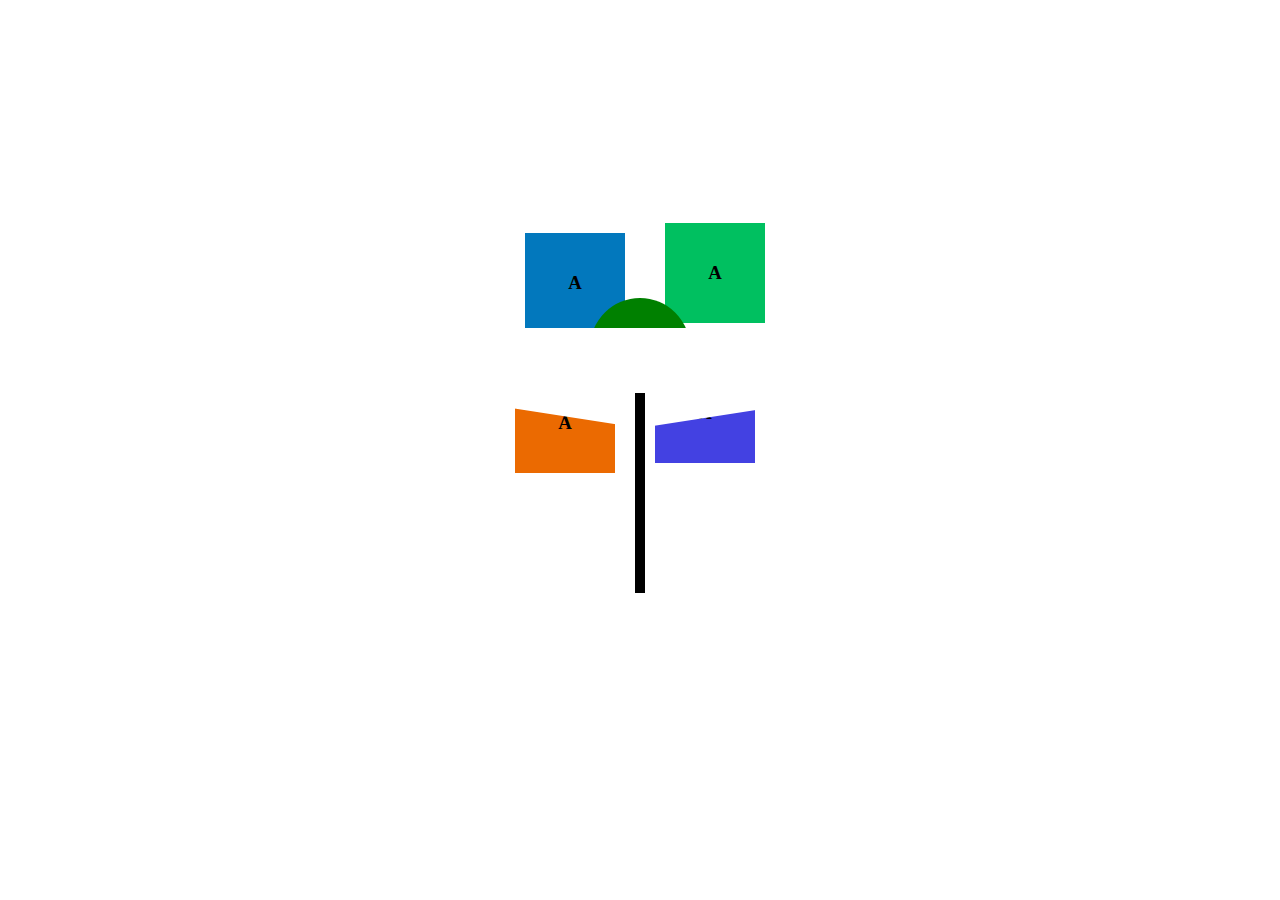
==== index.html @ 2de8e5f0 "大整理" ====
<!DOCTYPE html>
<html lang="en">

<head>
    <meta charset="UTF-8">
    <meta name="viewport" content="width=device-width, initial-scale=1.0">
    <title>首頁</title>
    <!-- bootstrap 框架 CSS -->
    <link rel="stylesheet" href="https://stackpath.bootstrapcdn.com/bootstrap/4.5.0/css/bootstrap.min.css"
        integrity="sha384-9aIt2nRpC12Uk9gS9baDl411NQApFmC26EwAOH8WgZl5MYYxFfc+NcPb1dKGj7Sk" crossorigin="anonymous" />
    <link rel="stylesheet" href="https://use.fontawesome.com/releases/v5.13.1/css/all.css"
        integrity="sha384-xxzQGERXS00kBmZW/6qxqJPyxW3UR0BPsL4c8ILaIWXva5kFi7TxkIIaMiKtqV1Q" crossorigin="anonymous" />
    <!-- 網頁的CSS -->
    <link rel="stylesheet" href="CSS/index.css">
</head>

<body>
    <main class="container">
        <article class="block hide">
            <iframe src="industry.html" frameborder="0">
            </iframe>
        </article>
        <article>
            <section class="row big-block">
                <div class="banner-top col-12">
                    <div class="tr3"></div>
                </div>
                <div class="banner">
                    <div class="div1">
                        <h3>A</h3>
                    </div>
                    <div class="div2">
                        <h3>A</h3>
                    </div>
                    <div class="div3">
                        <h3>A</h3>
                    </div>
                    <div class="div4">
                        <h3>A</h3>
                    </div>
                    <div class="div5">
                        <h3>A</h3>
                    </div>
                </div>
                <div class="banner-bottom col-12">
                    <div class="tr3"></div>
                </div>
                <span class="line">
            </section>
        </article>

    </main>

    <!-- Jquery 函式庫 -->
    <script src="https://code.jquery.com/jquery-3.5.1.js"
        integrity="sha256-QWo7LDvxbWT2tbbQ97B53yJnYU3WhH/C8ycbRAkjPDc=" crossorigin="anonymous"></script>
    <!-- bootstrap 框架 JS-->
    <script src="https://code.jquery.com/jquery-3.5.1.slim.min.js"
        integrity="sha384-DfXdz2htPH0lsSSs5nCTpuj/zy4C+OGpamoFVy38MVBnE+IbbVYUew+OrCXaRkfj"
        crossorigin="anonymous"></script>
    <script src="https://cdnjs.cloudflare.com/ajax/libs/jquery/3.5.1/jquery.js"></script>
    <script src="https://cdn.jsdelivr.net/npm/popper.js@1.16.0/dist/umd/popper.min.js"
        integrity="sha384-Q6E9RHvbIyZFJoft+2mJbHaEWldlvI9IOYy5n3zV9zzTtmI3UksdQRVvoxMfooAo"
        crossorigin="anonymous"></script>
    <script src="https://stackpath.bootstrapcdn.com/bootstrap/4.5.0/js/bootstrap.min.js"
        integrity="sha384-OgVRvuATP1z7JjHLkuOU7Xw704+h835Lr+6QL9UvYjZE3Ipu6Tp75j7Bh/kR0JKI"
        crossorigin="anonymous"></script>
    <script src="js/index.js"></script>
</body>

</html>
---- CSS/index.css ----
.big-block {
  display: flex;
  justify-content: center;
}
.banner-top,
.banner-bottom {
  background-color: black;
  height: 200px;
  display: flex;
  align-items: center;
  justify-content: center;
}
.banner-bottom {
  margin-top: 320px;
  transform: rotate(180deg);
}
.tr3 {
  width: 0;
  height: 0;
  border-style: solid;
  border-width: 0 50vw 100px 50vw;
  border-color: transparent transparent white transparent;
  position: absolute;
  bottom: 0px;
  overflow: hidden;
}
.banner {
  width: 200px;
  height: 200px;
  flex-wrap: wrap;
  position: absolute;
  display: flex;
  align-items: center;
  justify-content: center;
  margin-top: 240px;
}
.banner div {
  width: 100px;
  height: 100px;
  display: flex;
  justify-content: center;
  align-items: center;
}
.div1 {
  background-color: rgb(2, 120, 189);
  transform: translateX(-15px) translateY(-15px);
}
.div2 {
  background-color: rgb(0, 192, 96);
  transform: translateX(25px) translateY(-25px);
}
.div3 {
  background-color: rgb(235, 106, 1);
  transform: translateX(-25px) translateY(25px);
}
.div4 {
  background-color: rgb(67, 65, 226);
  transform: translateX(15px) translateY(15px);
}
.div5 {
  border-radius: 50%;
  background-color: green;
  position: absolute;
}
.line {
  width: 200px;
  height: 10px;
  background-color: black;
  position: absolute;
  transform: rotate(90deg);
  margin-top: 480px;
}
@keyframes rrrrr {
  0% {
    transform: rotate(0deg);
  }
  100% {
    transform: rotate(360deg);
  }
}
.block {
  position: fixed;
  left: 0;
  top: 0;
  width: 100vw;
  height: 100vh;
  z-index: 1;
}
.block iframe {
  width: calc(100% - 100px);
  min-width: 475px;
  height: calc(100% - 100px);
  position: absolute;
  top: 50px;
  left: 50px;
  box-shadow: rgb(0 0 0 / 50%) 0px -5px 5px inset,
    rgb(0 0 0 / 50%) 0px 5px 5px inset;
}
.hide {
  display: none;
}
iframe {
  width: 1000px;
  height: auto;
}
/* animation-name: rrrrr;
animation-duration: 2s;
animation-iteration-count: infinite; */
/* animation-name: rrrrr;
animation-duration: 2s;
animation-iteration-count: infinite; */
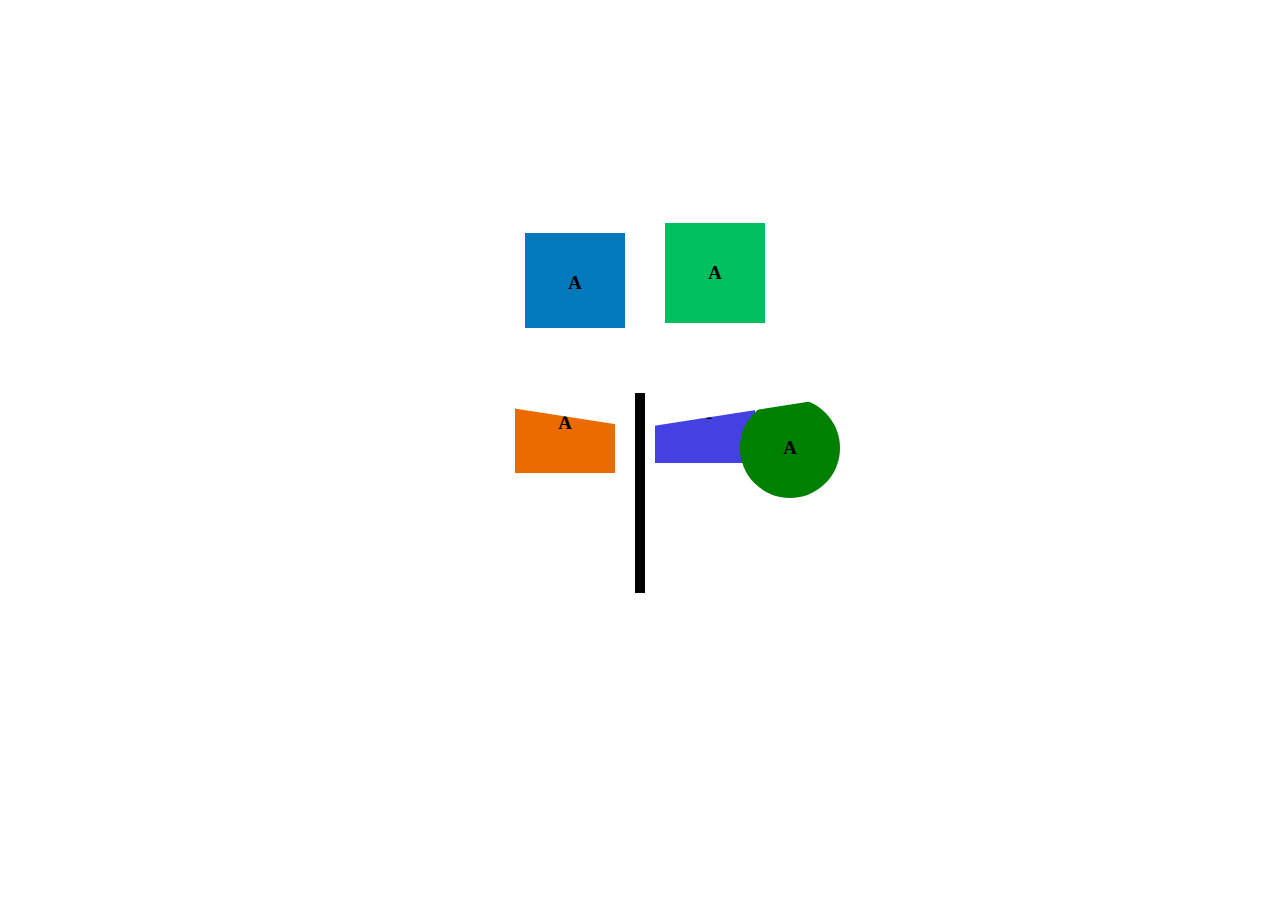
==== commit 01f88943: "首頁連結新增" ====
--- a/index.html
+++ b/index.html
@@ -16,31 +16,37 @@
 
 <body>
     <main class="container">
-        <article class="block hide">
-            <iframe src="industry.html" frameborder="0">
-            </iframe>
-        </article>
         <article>
             <section class="row big-block">
                 <div class="banner-top col-12">
                     <div class="tr3"></div>
                 </div>
                 <div class="banner">
-                    <div class="div1">
-                        <h3>A</h3>
-                    </div>
-                    <div class="div2">
-                        <h3>A</h3>
-                    </div>
-                    <div class="div3">
-                        <h3>A</h3>
-                    </div>
-                    <div class="div4">
-                        <h3>A</h3>
-                    </div>
-                    <div class="div5">
-                        <h3>A</h3>
-                    </div>
+                    <a href="/Industry.html">
+                        <div class="div1">
+                            <h3>A</h3>
+                        </div>
+                    </a>
+                    <a href="/Industry.html">
+                        <div class="div2">
+                            <h3>A</h3>
+                        </div>
+                    </a>
+                    <a href="/Industry.html">
+                        <div class="div3">
+                            <h3>A</h3>
+                        </div>
+                    </a>
+                    <a href="/Industry.html">
+                        <div class="div4">
+                            <h3>A</h3>
+                        </div>
+                    </a>
+                    <a href="/Industry.html">
+                        <div class="div5">
+                            <h3>A</h3>
+                        </div>
+                    </a>
                 </div>
                 <div class="banner-bottom col-12">
                     <div class="tr3"></div>
@@ -65,7 +71,7 @@
     <script src="https://stackpath.bootstrapcdn.com/bootstrap/4.5.0/js/bootstrap.min.js"
         integrity="sha384-OgVRvuATP1z7JjHLkuOU7Xw704+h835Lr+6QL9UvYjZE3Ipu6Tp75j7Bh/kR0JKI"
         crossorigin="anonymous"></script>
-    <script src="js/index.js"></script>
+    <script src="JS/index.js"></script>
 </body>
 
 </html>--- a/CSS/index.css
+++ b/CSS/index.css
@@ -41,6 +41,11 @@
   justify-content: center;
   align-items: center;
 }
+.banner a {
+  color: black;
+  text-decoration: none;
+  cursor: pointer;
+}
 .div1 {
   background-color: rgb(2, 120, 189);
   transform: translateX(-15px) translateY(-15px);
@@ -70,42 +75,3 @@
   transform: rotate(90deg);
   margin-top: 480px;
 }
-@keyframes rrrrr {
-  0% {
-    transform: rotate(0deg);
-  }
-  100% {
-    transform: rotate(360deg);
-  }
-}
-.block {
-  position: fixed;
-  left: 0;
-  top: 0;
-  width: 100vw;
-  height: 100vh;
-  z-index: 1;
-}
-.block iframe {
-  width: calc(100% - 100px);
-  min-width: 475px;
-  height: calc(100% - 100px);
-  position: absolute;
-  top: 50px;
-  left: 50px;
-  box-shadow: rgb(0 0 0 / 50%) 0px -5px 5px inset,
-    rgb(0 0 0 / 50%) 0px 5px 5px inset;
-}
-.hide {
-  display: none;
-}
-iframe {
-  width: 1000px;
-  height: auto;
-}
-/* animation-name: rrrrr;
-animation-duration: 2s;
-animation-iteration-count: infinite; */
-/* animation-name: rrrrr;
-animation-duration: 2s;
-animation-iteration-count: infinite; */
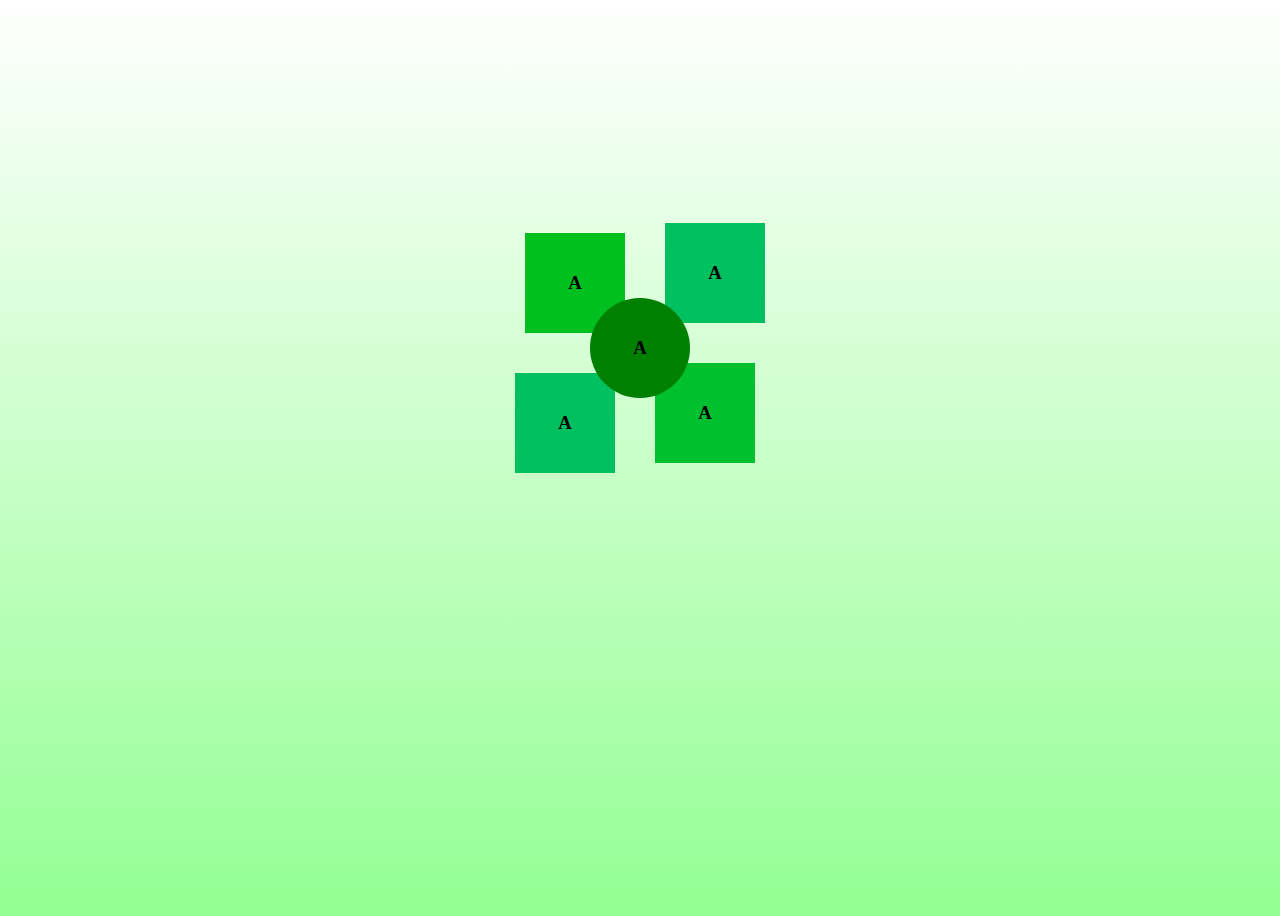
==== commit 96ee4e94: "更新" ====
--- a/index.html
+++ b/index.html
@@ -18,9 +18,6 @@
     <main class="container">
         <article>
             <section class="row big-block">
-                <div class="banner-top col-12">
-                    <div class="tr3"></div>
-                </div>
                 <div class="banner">
                     <a href="/Industry.html">
                         <div class="div1">
@@ -42,16 +39,12 @@
                             <h3>A</h3>
                         </div>
                     </a>
-                    <a href="/Industry.html">
-                        <div class="div5">
-                            <h3>A</h3>
-                        </div>
-                    </a>
+
+                    <div class="div5">
+                        <h3>A</h3>
+                    </div>
+
                 </div>
-                <div class="banner-bottom col-12">
-                    <div class="tr3"></div>
-                </div>
-                <span class="line">
             </section>
         </article>
 
--- a/CSS/index.css
+++ b/CSS/index.css
@@ -1,28 +1,11 @@
+body {
+  background: linear-gradient(to top, #93ff93, white);
+  z-index: 1000;
+  height: 100vh;
+}
 .big-block {
   display: flex;
   justify-content: center;
-}
-.banner-top,
-.banner-bottom {
-  background-color: black;
-  height: 200px;
-  display: flex;
-  align-items: center;
-  justify-content: center;
-}
-.banner-bottom {
-  margin-top: 320px;
-  transform: rotate(180deg);
-}
-.tr3 {
-  width: 0;
-  height: 0;
-  border-style: solid;
-  border-width: 0 50vw 100px 50vw;
-  border-color: transparent transparent white transparent;
-  position: absolute;
-  bottom: 0px;
-  overflow: hidden;
 }
 .banner {
   width: 200px;
@@ -47,7 +30,7 @@
   cursor: pointer;
 }
 .div1 {
-  background-color: rgb(2, 120, 189);
+  background-color: rgb(0, 192, 32);
   transform: translateX(-15px) translateY(-15px);
 }
 .div2 {
@@ -55,11 +38,11 @@
   transform: translateX(25px) translateY(-25px);
 }
 .div3 {
-  background-color: rgb(235, 106, 1);
+  background-color: rgb(0, 192, 96);
   transform: translateX(-25px) translateY(25px);
 }
 .div4 {
-  background-color: rgb(67, 65, 226);
+  background-color: rgb(0, 192, 48);
   transform: translateX(15px) translateY(15px);
 }
 .div5 {
@@ -67,11 +50,3 @@
   background-color: green;
   position: absolute;
 }
-.line {
-  width: 200px;
-  height: 10px;
-  background-color: black;
-  position: absolute;
-  transform: rotate(90deg);
-  margin-top: 480px;
-}
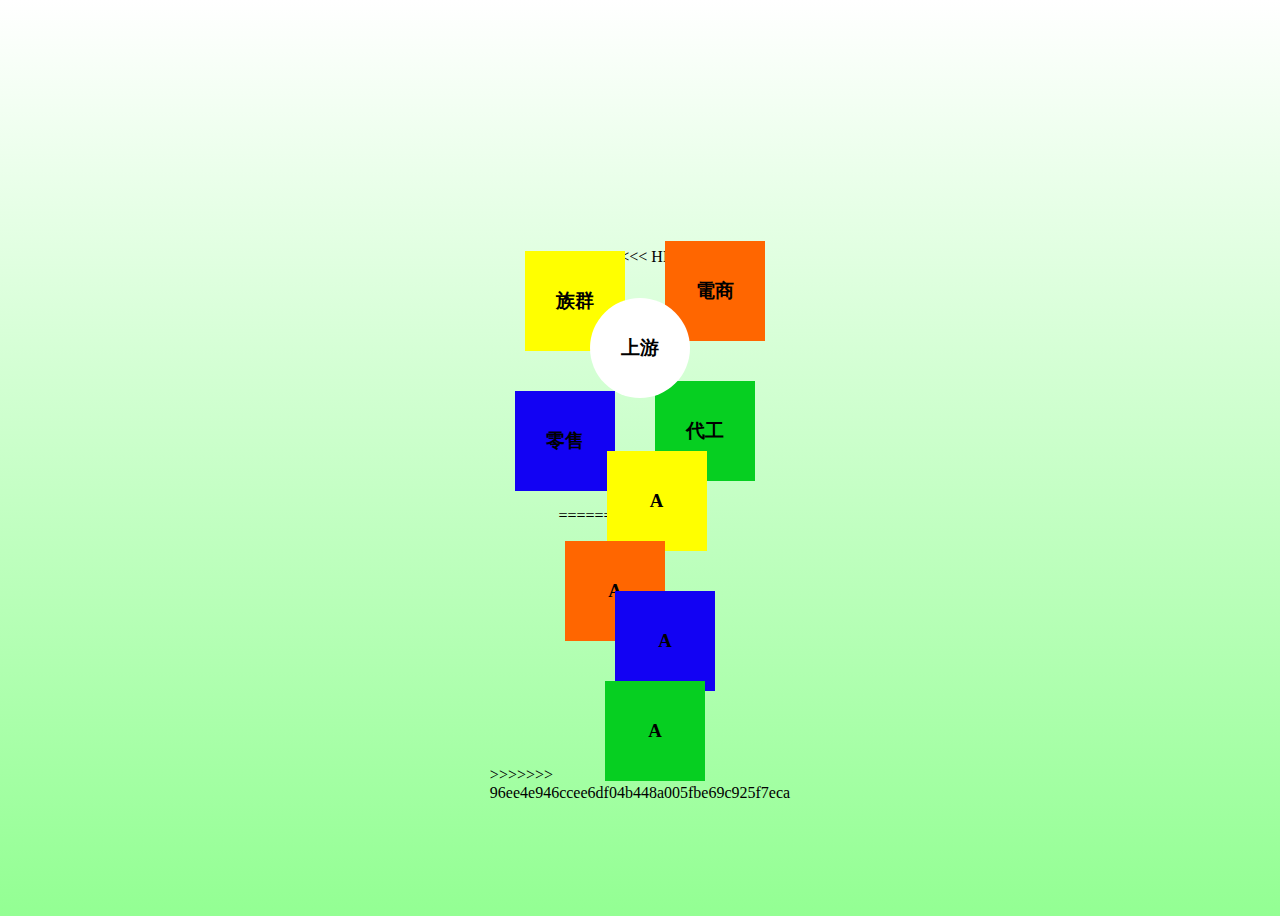
==== commit 8d876c79: "Merge branch 'main' of https://github.com/PurerKai/- into main" ====
--- a/index.html
+++ b/index.html
@@ -19,6 +19,20 @@
         <article>
             <section class="row big-block">
                 <div class="banner">
+<<<<<<< HEAD
+                    <div class="div1">
+                        <h3>族群</h3>
+                    </div>
+                    <div class="div2">
+                        <h3>電商</h3>
+                    </div>
+                    <div class="div3">
+                        <h3>零售</h3>
+                    </div>
+                    <div class="div4">
+                        <h3>代工</h3>
+                    </div>
+=======
                     <a href="/Industry.html">
                         <div class="div1">
                             <h3>A</h3>
@@ -40,8 +54,9 @@
                         </div>
                     </a>
 
+>>>>>>> 96ee4e946ccee6df04b448a005fbe69c925f7eca
                     <div class="div5">
-                        <h3>A</h3>
+                        <h3>上游</h3>
                     </div>
 
                 </div>
--- a/CSS/index.css
+++ b/CSS/index.css
@@ -30,23 +30,27 @@
   cursor: pointer;
 }
 .div1 {
-  background-color: rgb(0, 192, 32);
+  background-color: yellow;
   transform: translateX(-15px) translateY(-15px);
+  font-weight: 1000;
 }
 .div2 {
-  background-color: rgb(0, 192, 96);
-  transform: translateX(25px) translateY(-25px);
+  background-color: rgb(255, 102, 0);
+  transform: translateX(25px) translateY(-25px);  
+  font-weight: 1000;
 }
 .div3 {
-  background-color: rgb(0, 192, 96);
+  background-color: rgb(18, 2, 243);
   transform: translateX(-25px) translateY(25px);
+  font-weight: 1000;
 }
 .div4 {
-  background-color: rgb(0, 192, 48);
+  background-color: rgb(6, 207, 33);
   transform: translateX(15px) translateY(15px);
+  font-weight: 1000;
 }
 .div5 {
   border-radius: 50%;
-  background-color: green;
+  background-color: rgb(255, 255, 255);
   position: absolute;
 }
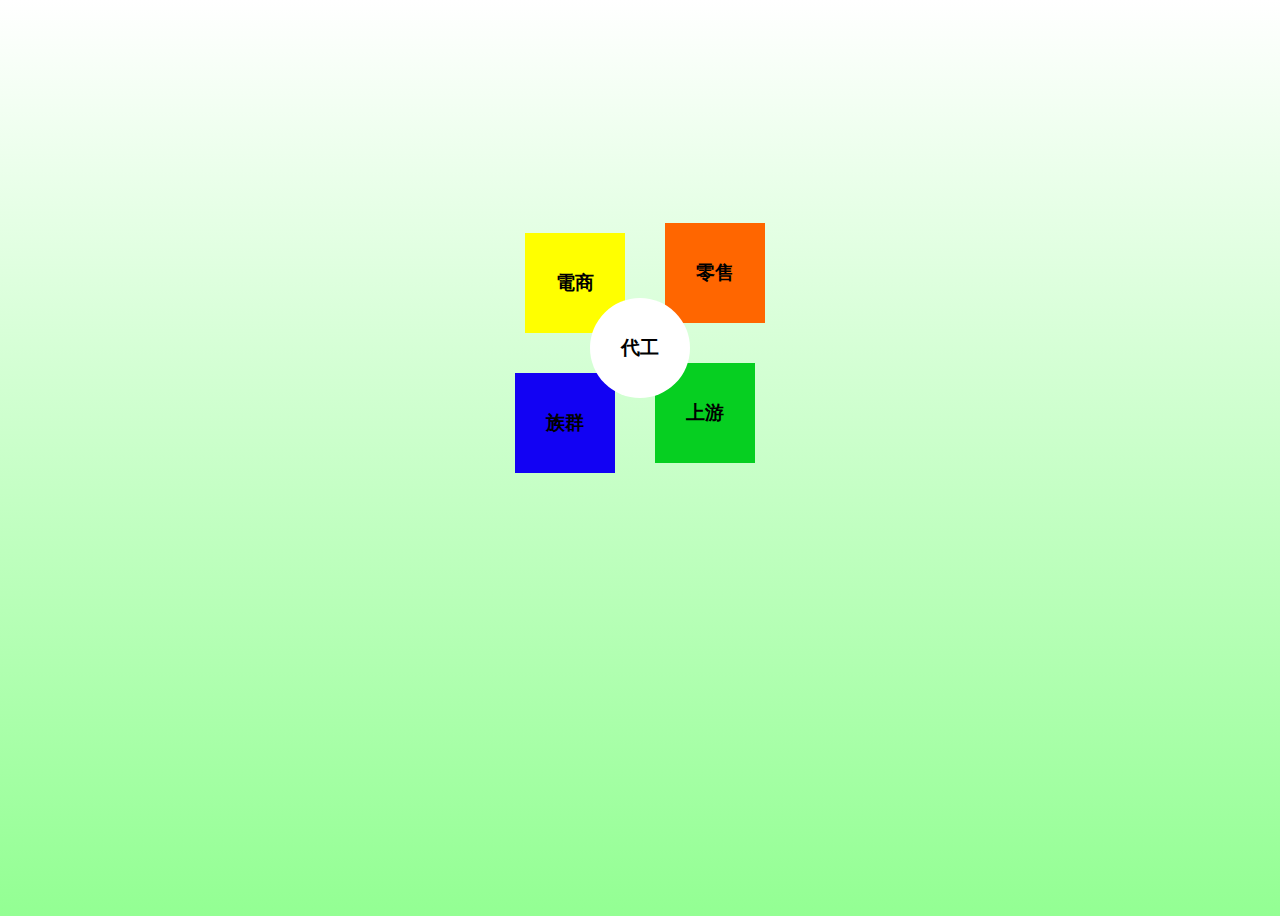
==== commit b804b982: "首頁更動" ====
--- a/index.html
+++ b/index.html
@@ -19,44 +19,22 @@
         <article>
             <section class="row big-block">
                 <div class="banner">
-<<<<<<< HEAD
+                 
                     <div class="div1">
-                        <h3>族群</h3>
+                        <h3> <a href="Industry.html">電商</a></h3>
+                       
                     </div>
                     <div class="div2">
-                        <h3>電商</h3>
+                        <h3> <a href="Industry.html">零售</a></h3>
                     </div>
                     <div class="div3">
-                        <h3>零售</h3>
+                        <h3> <a href="retail.html">族群</a></h3>
                     </div>
                     <div class="div4">
-                        <h3>代工</h3>
+                        <h3> <a href="Industry.html">上游</a></h3>
                     </div>
-=======
-                    <a href="/Industry.html">
-                        <div class="div1">
-                            <h3>A</h3>
-                        </div>
-                    </a>
-                    <a href="/Industry.html">
-                        <div class="div2">
-                            <h3>A</h3>
-                        </div>
-                    </a>
-                    <a href="/Industry.html">
-                        <div class="div3">
-                            <h3>A</h3>
-                        </div>
-                    </a>
-                    <a href="/Industry.html">
-                        <div class="div4">
-                            <h3>A</h3>
-                        </div>
-                    </a>
-
->>>>>>> 96ee4e946ccee6df04b448a005fbe69c925f7eca
                     <div class="div5">
-                        <h3>上游</h3>
+                        <h3> <a href="retail.html">代工</a></h3>
                     </div>
 
                 </div>
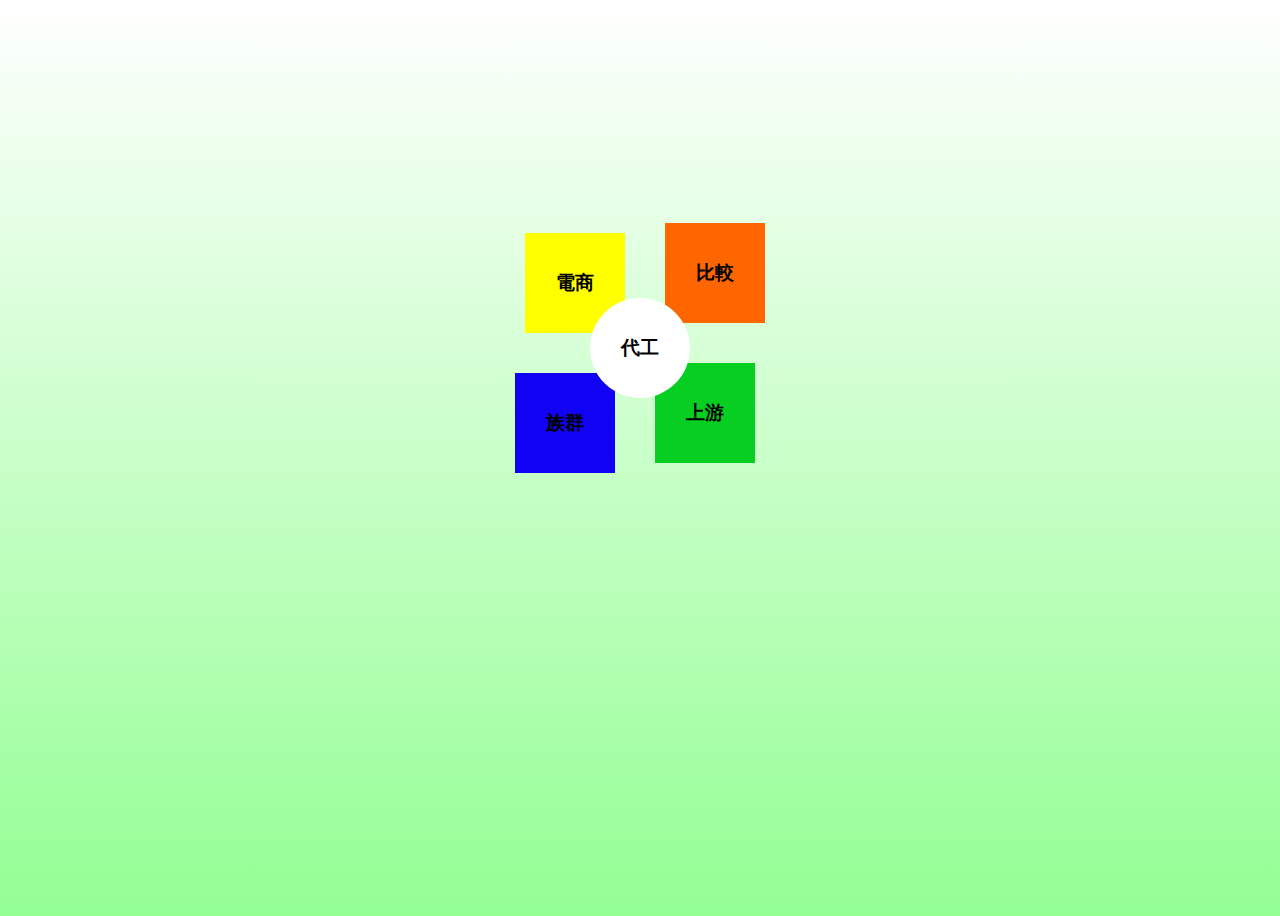
==== commit a744ff20: "修改" ====
--- a/index.html
+++ b/index.html
@@ -1,5 +1,5 @@
 <!DOCTYPE html>
-<html lang="en">
+<html lang="zh-Hant">
 
 <head>
     <meta charset="UTF-8">
@@ -19,19 +19,19 @@
         <article>
             <section class="row big-block">
                 <div class="banner">
-                 
+
                     <div class="div1">
                         <h3> <a href="Industry.html">電商</a></h3>
-                       
+
                     </div>
                     <div class="div2">
-                        <h3> <a href="Industry.html">零售</a></h3>
+                        <h3> <a href="compare.html">比較</a></h3>
                     </div>
                     <div class="div3">
                         <h3> <a href="retail.html">族群</a></h3>
                     </div>
                     <div class="div4">
-                        <h3> <a href="Industry.html">上游</a></h3>
+                        <h3> <a href="product.html">上游</a></h3>
                     </div>
                     <div class="div5">
                         <h3> <a href="retail.html">代工</a></h3>
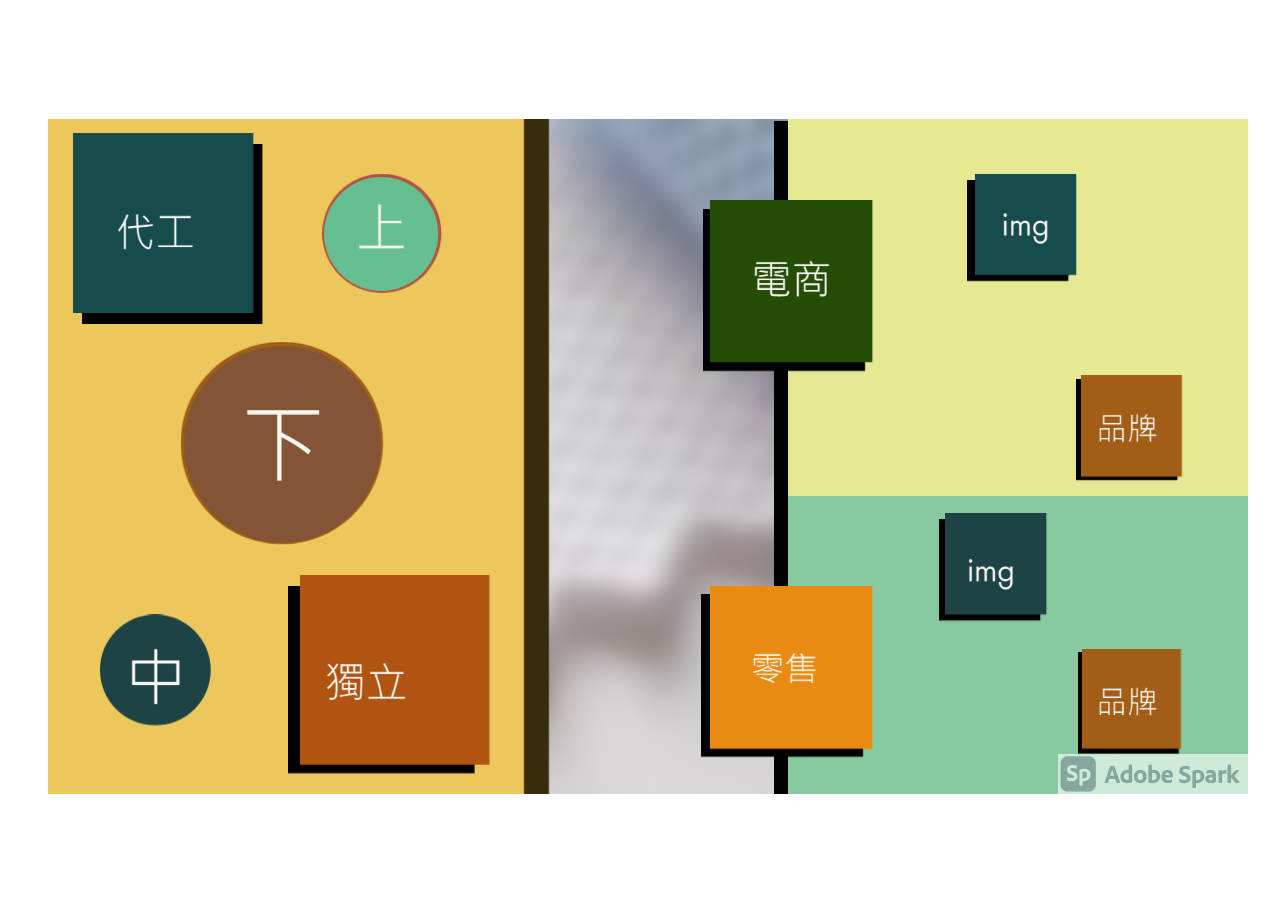
==== commit b5b18453: "Merge branch 'main' of https://github.com/PurerKai/PurerKai.github.io into main" ====
--- a/index.html
+++ b/index.html
@@ -15,49 +15,26 @@
 </head>
 
 <body>
-    <main class="container">
-        <article>
-            <section class="row big-block">
-                <div class="banner">
-
-                    <div class="div1">
-                        <h3> <a href="Industry.html">電商</a></h3>
-
-                    </div>
-                    <div class="div2">
-                        <h3> <a href="compare.html">比較</a></h3>
-                    </div>
-                    <div class="div3">
-                        <h3> <a href="retail.html">族群</a></h3>
-                    </div>
-                    <div class="div4">
-                        <h3> <a href="product.html">上游</a></h3>
-                    </div>
-                    <div class="div5">
-                        <h3> <a href="retail.html">代工</a></h3>
-                    </div>
-
-                </div>
-            </section>
-        </article>
-
-    </main>
-
-    <!-- Jquery 函式庫 -->
-    <script src="https://code.jquery.com/jquery-3.5.1.js"
-        integrity="sha256-QWo7LDvxbWT2tbbQ97B53yJnYU3WhH/C8ycbRAkjPDc=" crossorigin="anonymous"></script>
-    <!-- bootstrap 框架 JS-->
-    <script src="https://code.jquery.com/jquery-3.5.1.slim.min.js"
-        integrity="sha384-DfXdz2htPH0lsSSs5nCTpuj/zy4C+OGpamoFVy38MVBnE+IbbVYUew+OrCXaRkfj"
-        crossorigin="anonymous"></script>
-    <script src="https://cdnjs.cloudflare.com/ajax/libs/jquery/3.5.1/jquery.js"></script>
-    <script src="https://cdn.jsdelivr.net/npm/popper.js@1.16.0/dist/umd/popper.min.js"
-        integrity="sha384-Q6E9RHvbIyZFJoft+2mJbHaEWldlvI9IOYy5n3zV9zzTtmI3UksdQRVvoxMfooAo"
-        crossorigin="anonymous"></script>
-    <script src="https://stackpath.bootstrapcdn.com/bootstrap/4.5.0/js/bootstrap.min.js"
-        integrity="sha384-OgVRvuATP1z7JjHLkuOU7Xw704+h835Lr+6QL9UvYjZE3Ipu6Tp75j7Bh/kR0JKI"
-        crossorigin="anonymous"></script>
-    <script src="JS/index.js"></script>
+    
+    <div >
+        <img src="IMG/新.jpg" width="1200" height="675" orgWidth="1200" orgHeight="675" usemap="#homebanner" />
+        <map name="homebanner">
+        <area title="代工" href="retail.html" shape="rect" coords="25,13,216,206" style="outline:none;" target="_self"     />
+        <area title="" href="retail.html" shape="rect" coords="242,455,443,651" style="outline:none;" target="_self"     />
+        <area title="" href="Industry.html" shape="rect" coords="655,82,825,251" style="outline:none;" target="_self"     />
+        <area title="" href="" shape="rect" coords="654,466,824,638" style="outline:none;" target="_self"     />
+        <area title="" href="retail.html" shape="rect" coords="917,54,1027,160" style="outline:none;" target="_self"     />
+        <area title="" href="compare.html" shape="rect" coords="1027,257,1134,361" style="outline:none;" target="_self"     />
+        <area title="" href="retail.html" shape="rect" coords="891,394,998,502" style="outline:none;" target="_self"     />
+        <area title="" href="compare.html" shape="rect" coords="1029,531,1133,635" style="outline:none;" target="_self"     />
+        <area title="" href="" shape="rect" coords="1198,673,1200,675" alt="Image Map" style="outline:none;" title="Image Map"  />
+        <area title="" href="" shape="poly" coords="0,0,0,0,0,0,0,0,0,0,0,0,0,0,0,0,0,0,0,0,0,0,0,0,0,0,0,0,0,0,0,0" style="outline:none;" target="_self"     />
+        <area title="" href="product.html" shape="poly" coords="331,56,309,60,290,73,277,92,273,114,277,136,290,155,309,168,331,172,353,168,372,155,385,136,389,114,385,92,372,73,353,60" style="outline:none;" target="_self"     />
+        <area title="" href="compare.html" shape="poly" coords="230,222,191,230,157,252,135,286,127,325,135,364,157,398,191,420,230,428,269,420,303,398,325,364,333,325,325,286,303,252,269,230" style="outline:none;" target="_self"     />
+        <area title="" href="compare.html" shape="poly" coords="105,496,84,500,65,512,53,531,49,552,53,573,65,592,84,604,105,608,126,604,145,592,157,573,161,552,157,531,145,512,126,500" style="outline:none;" target="_self"     />
+        </map>
+        
+    </div>
 </body>
 
 </html>--- a/CSS/index.css
+++ b/CSS/index.css
@@ -1,56 +1,7 @@
-body {
-  background: linear-gradient(to top, #93ff93, white);
-  z-index: 1000;
+body{
+  width: 100vw;
   height: 100vh;
-}
-.big-block {
-  display: flex;
-  justify-content: center;
-}
-.banner {
-  width: 200px;
-  height: 200px;
-  flex-wrap: wrap;
-  position: absolute;
-  display: flex;
-  align-items: center;
-  justify-content: center;
-  margin-top: 240px;
-}
-.banner div {
-  width: 100px;
-  height: 100px;
   display: flex;
   justify-content: center;
   align-items: center;
-}
-.banner a {
-  color: black;
-  text-decoration: none;
-  cursor: pointer;
-}
-.div1 {
-  background-color: yellow;
-  transform: translateX(-15px) translateY(-15px);
-  font-weight: 1000;
-}
-.div2 {
-  background-color: rgb(255, 102, 0);
-  transform: translateX(25px) translateY(-25px);  
-  font-weight: 1000;
-}
-.div3 {
-  background-color: rgb(18, 2, 243);
-  transform: translateX(-25px) translateY(25px);
-  font-weight: 1000;
-}
-.div4 {
-  background-color: rgb(6, 207, 33);
-  transform: translateX(15px) translateY(15px);
-  font-weight: 1000;
-}
-.div5 {
-  border-radius: 50%;
-  background-color: rgb(255, 255, 255);
-  position: absolute;
-}
+}